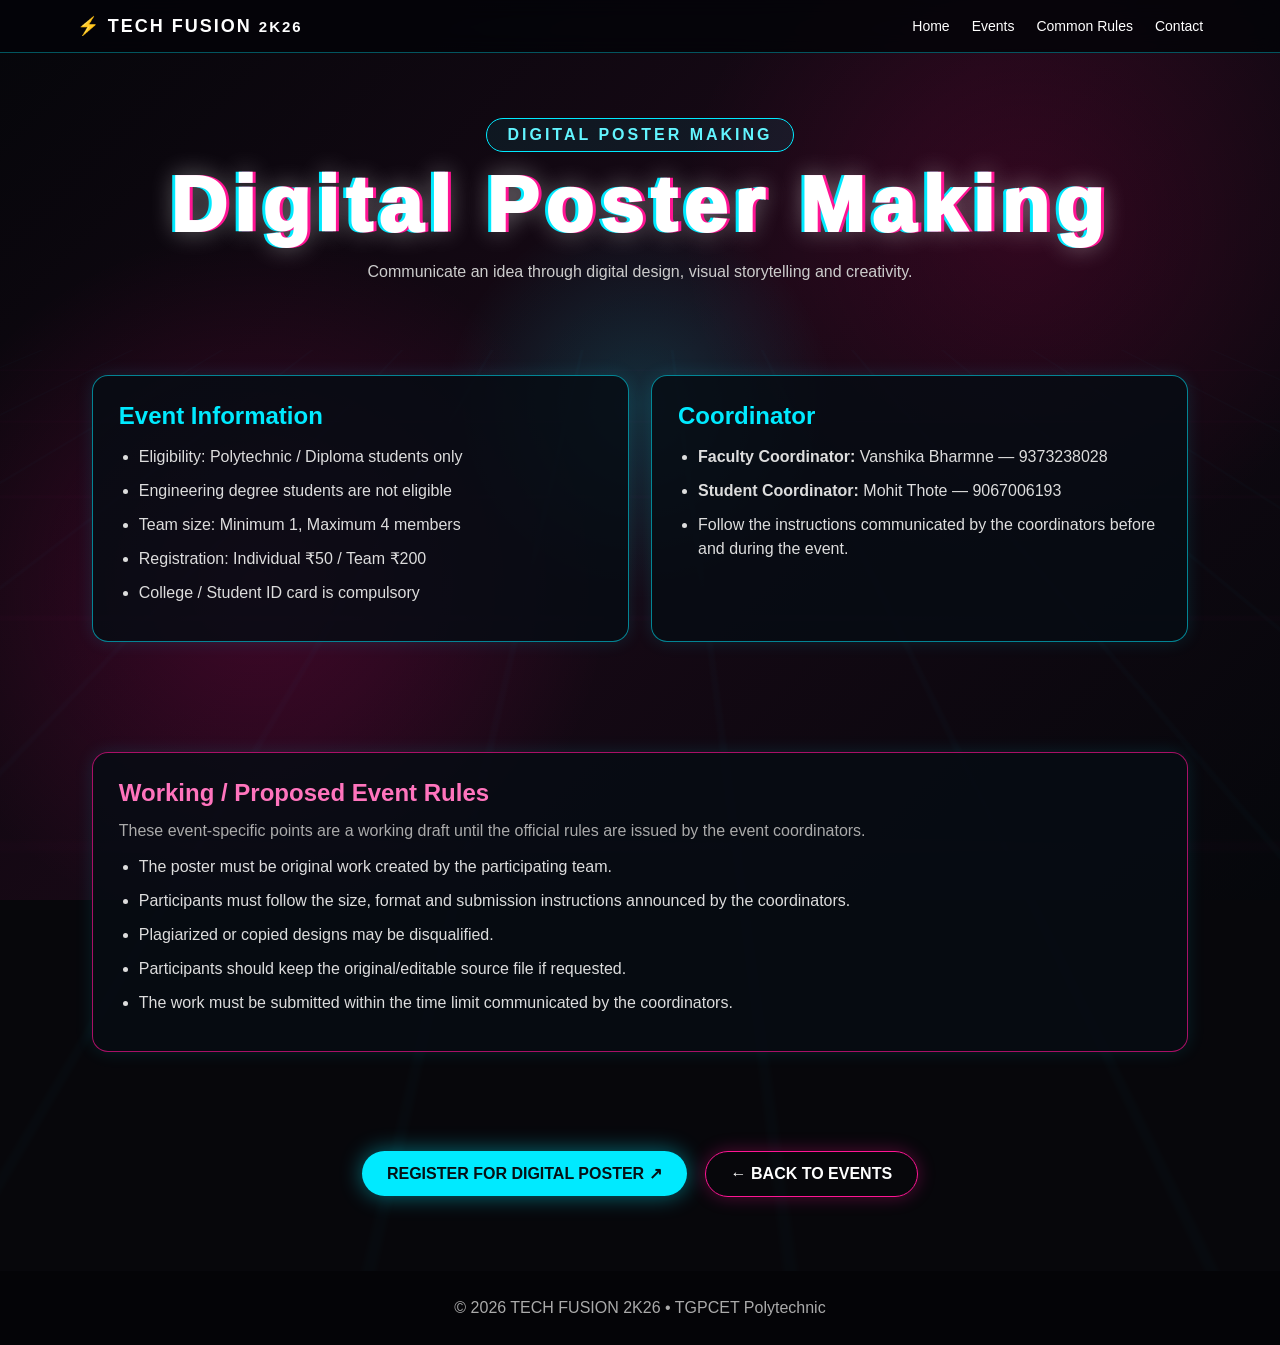
==== digital-poster-making.html @ 626c2833 "Add Digital Poster Making event details page" ====
<!DOCTYPE html><html lang="en"><head><meta charset="UTF-8"><meta name="viewport" content="width=device-width,initial-scale=1.0"><title>Digital Poster Making | TECH FUSION 2K26</title><link rel="stylesheet" href="style.css"></head><body><header><div class="logo"><span>⚡</span> TECH FUSION <small>2K26</small></div><nav><a href="index.html">Home</a><a href="index.html#events">Events</a><a href="rules.html">Common Rules</a><a href="index.html#contact">Contact</a></nav></header><main><section class="page-hero"><div class="badge">DIGITAL POSTER MAKING</div><h1>Digital Poster Making</h1><p>Communicate an idea through digital design, visual storytelling and creativity.</p></section><section><div class="detail-grid"><div class="panel"><h2>Event Information</h2><ul><li>Eligibility: Polytechnic / Diploma students only</li><li>Engineering degree students are not eligible</li><li>Team size: Minimum 1, Maximum 4 members</li><li>Registration: Individual ₹50 / Team ₹200</li><li>College / Student ID card is compulsory</li></ul></div><div class="panel"><h2>Coordinator</h2><ul><li><b>Faculty Coordinator:</b> Vanshika Bharmne — 9373238028</li><li><b>Student Coordinator:</b> Mohit Thote — 9067006193</li><li>Follow the instructions communicated by the coordinators before and during the event.</li></ul></div></div></section><section><div class="panel notice"><h2>Working / Proposed Event Rules</h2><p style="color:#aaa;margin-bottom:15px">These event-specific points are a working draft until the official rules are issued by the event coordinators.</p><ul><li>The poster must be original work created by the participating team.</li><li>Participants must follow the size, format and submission instructions announced by the coordinators.</li><li>Plagiarized or copied designs may be disqualified.</li><li>Participants should keep the original/editable source file if requested.</li><li>The work must be submitted within the time limit communicated by the coordinators.</li></ul></div></section><div class="cta"><a class="btn" href="https://docs.google.com/forms/d/e/1FAIpQLScpeavY32d7cDgnq_lv7h-IvRZpEYL2yHkDqorYprxxBTREJQ/viewform?usp=header" target="_blank">REGISTER FOR DIGITAL POSTER ↗</a><a class="btn alt" href="index.html">← BACK TO EVENTS</a></div></main><footer>© 2026 TECH FUSION 2K26 • TGPCET Polytechnic</footer></body></html>
---- style.css ----
*{box-sizing:border-box;margin:0;padding:0}
html{scroll-behavior:smooth}
body{font-family:Arial,Helvetica,sans-serif;color:#fff;background:#07070b;overflow-x:hidden}
body:before{content:"";position:fixed;inset:0;z-index:-2;background:radial-gradient(circle at 50% 45%,rgba(0,238,255,.16),transparent 24%),radial-gradient(circle at 20% 65%,rgba(255,0,130,.18),transparent 30%),radial-gradient(circle at 80% 25%,rgba(255,0,110,.13),transparent 28%),linear-gradient(135deg,#05060a,#180916 48%,#05070b)}
body:after{content:"";position:fixed;inset:0;z-index:-1;opacity:.3;background-image:linear-gradient(90deg,transparent 49%,rgba(0,220,255,.15) 50%,transparent 51%),linear-gradient(0deg,transparent 49%,rgba(255,0,130,.12) 50%,transparent 51%);background-size:70px 70px;transform:perspective(500px) rotateX(55deg) scale(1.8) translateY(35%)}
header{padding:15px 6%;display:flex;align-items:center;justify-content:space-between;background:rgba(4,4,8,.88);border-bottom:1px solid rgba(0,238,255,.35);position:sticky;top:0;z-index:10;backdrop-filter:blur(10px)}
.logo{font-weight:900;letter-spacing:2px;font-size:18px}.logo span{color:#00eaff}
nav a{color:#fff;text-decoration:none;margin-left:22px;font-size:14px}nav a:hover{color:#00eaff}
main{min-height:80vh}.hero{text-align:center;padding:45px 5% 55px}
.poster-wrap{max-width:1100px;margin:0 auto 28px;border:2px solid #00eaff;border-radius:18px;padding:7px;background:#05060a;box-shadow:0 0 30px rgba(0,234,255,.35),0 0 60px rgba(255,21,148,.18)}
.poster-wrap img{display:block;width:100%;height:auto;border-radius:10px}
.badge{display:inline-block;padding:7px 20px;border:1px solid #00eaff;border-radius:30px;color:#62f5ff;background:rgba(0,234,255,.07);letter-spacing:3px;font-weight:bold}
h1{margin:18px 0 6px;font-size:clamp(48px,9vw,110px);font-weight:1000;letter-spacing:7px;line-height:.9;color:#fff;text-shadow:3px 0 #ff1493,-3px 0 #00eaff,0 0 25px rgba(255,255,255,.4)}
.year{font-size:28px;letter-spacing:5px;color:#ff8fc8;font-weight:bold}.hero p{max-width:760px;margin:22px auto;color:#ddd;font-size:17px;line-height:1.7}
.btn,.register{display:inline-block;margin:9px;padding:13px 25px;border-radius:30px;text-decoration:none;font-weight:800;color:#061015;background:#00eaff;box-shadow:0 0 22px rgba(0,234,255,.45)}
.btn.alt{background:transparent;color:#fff;border:1px solid #ff1594;box-shadow:0 0 18px rgba(255,21,148,.3)}
section{padding:55px 6%;max-width:1250px;margin:auto}.title{text-align:center;margin-bottom:32px}.title h2{font-size:34px;letter-spacing:3px}.title p{color:#aaa;margin-top:8px}
.events{display:grid;grid-template-columns:repeat(2,1fr);gap:24px}.card{padding:28px;border-radius:18px;background:rgba(7,13,20,.84);border:2px solid #00eaff;box-shadow:0 0 18px rgba(0,234,255,.3),inset 0 0 25px rgba(0,234,255,.05);position:relative;overflow:hidden;transition:.25s}.card:hover{transform:translateY(-5px);box-shadow:0 0 30px rgba(0,234,255,.5)}
.card:before{content:"";position:absolute;top:0;left:0;width:100%;height:4px;background:linear-gradient(90deg,#00eaff,#ff1594)}.card h3{font-size:24px;margin-bottom:12px;letter-spacing:1px}.card p{color:#ccc;line-height:1.6}.meta{display:flex;gap:10px;flex-wrap:wrap;margin:17px 0}.tag{padding:7px 12px;border-radius:20px;background:#181a26;border:1px solid #ff1594;color:#fff;font-size:13px}.coordinator{margin-top:14px;color:#9ffaff;font-size:14px;line-height:1.7}
.register{margin-top:17px;background:#ff1594;color:#fff;box-shadow:0 0 18px rgba(255,21,148,.35)}
.info{display:grid;grid-template-columns:repeat(3,1fr);gap:20px}.info-box{padding:24px;border-radius:15px;text-align:center;background:rgba(255,255,255,.04);border:1px solid rgba(255,21,148,.5)}.info-box strong{display:block;font-size:22px;color:#00eaff;margin-bottom:8px}
.contact{background:linear-gradient(90deg,rgba(180,0,30,.75),rgba(80,0,35,.7));border-top:2px solid #fff;border-bottom:2px solid #ff1594}.contact-grid{display:grid;grid-template-columns:1fr 1fr;gap:30px}.contact p{margin:8px 0;color:#eee}
.page-hero{text-align:center;padding:65px 6% 35px}.page-hero h1{font-size:clamp(38px,7vw,78px);margin-bottom:18px}.page-hero p{max-width:800px;margin:auto;color:#ccc;line-height:1.7}
.detail-grid{display:grid;grid-template-columns:1fr 1fr;gap:22px}.panel{padding:26px;border-radius:16px;background:rgba(7,13,20,.84);border:1px solid rgba(0,234,255,.55);box-shadow:0 0 18px rgba(0,234,255,.12)}.panel h2{color:#00eaff;margin-bottom:15px}.panel ul{padding-left:20px}.panel li{margin:10px 0;color:#ddd;line-height:1.5}.notice{border-color:rgba(255,21,148,.65)}.notice h2{color:#ff74bd}.cta{text-align:center;padding:35px 6% 65px}
footer{text-align:center;padding:28px;color:#aaa;background:#040407}
@media(max-width:700px){header{padding:13px 5%}nav{display:none}.hero{padding-top:30px}h1{font-size:48px;letter-spacing:3px}.events,.info,.contact-grid,.detail-grid{grid-template-columns:1fr}section{padding:42px 5%}.poster-wrap{border-radius:12px;padding:4px}}
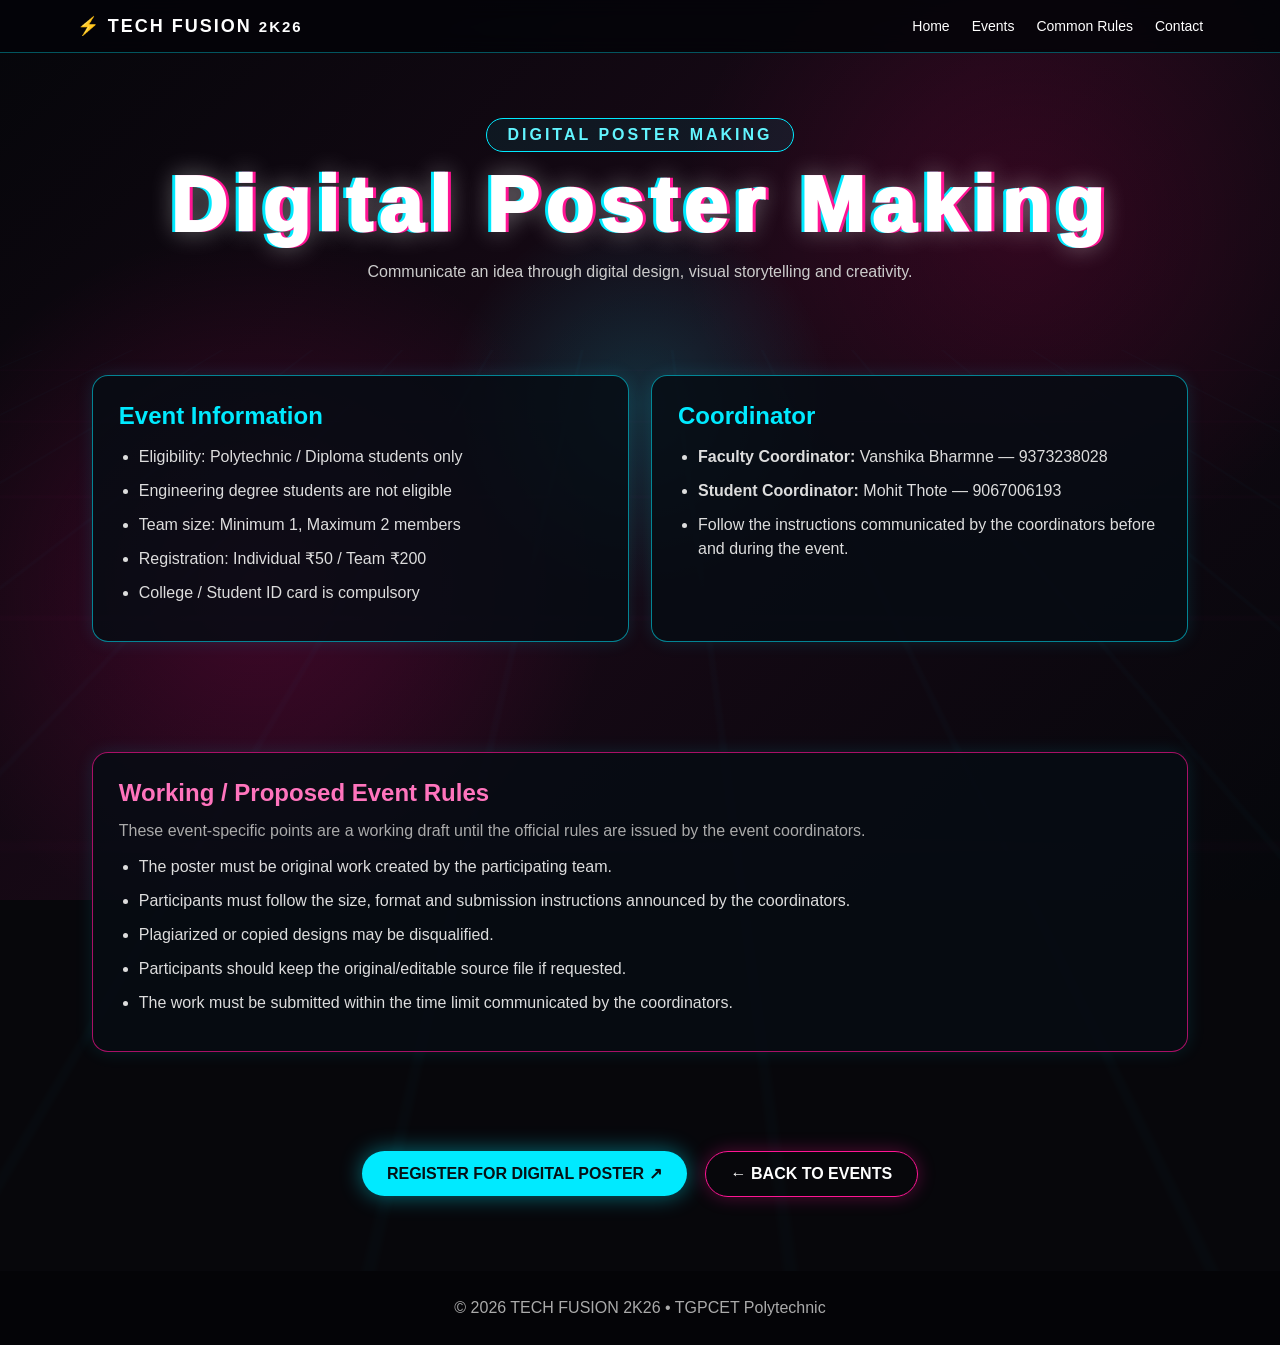
==== commit 28964937: "Update Digital Poster Making team size to 1-2" ====
--- a/digital-poster-making.html
+++ b/digital-poster-making.html
@@ -1 +1 @@
-<!DOCTYPE html><html lang="en"><head><meta charset="UTF-8"><meta name="viewport" content="width=device-width,initial-scale=1.0"><title>Digital Poster Making | TECH FUSION 2K26</title><link rel="stylesheet" href="style.css"></head><body><header><div class="logo"><span>⚡</span> TECH FUSION <small>2K26</small></div><nav><a href="index.html">Home</a><a href="index.html#events">Events</a><a href="rules.html">Common Rules</a><a href="index.html#contact">Contact</a></nav></header><main><section class="page-hero"><div class="badge">DIGITAL POSTER MAKING</div><h1>Digital Poster Making</h1><p>Communicate an idea through digital design, visual storytelling and creativity.</p></section><section><div class="detail-grid"><div class="panel"><h2>Event Information</h2><ul><li>Eligibility: Polytechnic / Diploma students only</li><li>Engineering degree students are not eligible</li><li>Team size: Minimum 1, Maximum 4 members</li><li>Registration: Individual ₹50 / Team ₹200</li><li>College / Student ID card is compulsory</li></ul></div><div class="panel"><h2>Coordinator</h2><ul><li><b>Faculty Coordinator:</b> Vanshika Bharmne — 9373238028</li><li><b>Student Coordinator:</b> Mohit Thote — 9067006193</li><li>Follow the instructions communicated by the coordinators before and during the event.</li></ul></div></div></section><section><div class="panel notice"><h2>Working / Proposed Event Rules</h2><p style="color:#aaa;margin-bottom:15px">These event-specific points are a working draft until the official rules are issued by the event coordinators.</p><ul><li>The poster must be original work created by the participating team.</li><li>Participants must follow the size, format and submission instructions announced by the coordinators.</li><li>Plagiarized or copied designs may be disqualified.</li><li>Participants should keep the original/editable source file if requested.</li><li>The work must be submitted within the time limit communicated by the coordinators.</li></ul></div></section><div class="cta"><a class="btn" href="https://docs.google.com/forms/d/e/1FAIpQLScpeavY32d7cDgnq_lv7h-IvRZpEYL2yHkDqorYprxxBTREJQ/viewform?usp=header" target="_blank">REGISTER FOR DIGITAL POSTER ↗</a><a class="btn alt" href="index.html">← BACK TO EVENTS</a></div></main><footer>© 2026 TECH FUSION 2K26 • TGPCET Polytechnic</footer></body></html>+<!DOCTYPE html><html lang="en"><head><meta charset="UTF-8"><meta name="viewport" content="width=device-width,initial-scale=1.0"><title>Digital Poster Making | TECH FUSION 2K26</title><link rel="stylesheet" href="style.css"></head><body><header><div class="logo"><span>⚡</span> TECH FUSION <small>2K26</small></div><nav><a href="index.html">Home</a><a href="index.html#events">Events</a><a href="rules.html">Common Rules</a><a href="index.html#contact">Contact</a></nav></header><main><section class="page-hero"><div class="badge">DIGITAL POSTER MAKING</div><h1>Digital Poster Making</h1><p>Communicate an idea through digital design, visual storytelling and creativity.</p></section><section><div class="detail-grid"><div class="panel"><h2>Event Information</h2><ul><li>Eligibility: Polytechnic / Diploma students only</li><li>Engineering degree students are not eligible</li><li>Team size: Minimum 1, Maximum 2 members</li><li>Registration: Individual ₹50 / Team ₹200</li><li>College / Student ID card is compulsory</li></ul></div><div class="panel"><h2>Coordinator</h2><ul><li><b>Faculty Coordinator:</b> Vanshika Bharmne — 9373238028</li><li><b>Student Coordinator:</b> Mohit Thote — 9067006193</li><li>Follow the instructions communicated by the coordinators before and during the event.</li></ul></div></div></section><section><div class="panel notice"><h2>Working / Proposed Event Rules</h2><p style="color:#aaa;margin-bottom:15px">These event-specific points are a working draft until the official rules are issued by the event coordinators.</p><ul><li>The poster must be original work created by the participating team.</li><li>Participants must follow the size, format and submission instructions announced by the coordinators.</li><li>Plagiarized or copied designs may be disqualified.</li><li>Participants should keep the original/editable source file if requested.</li><li>The work must be submitted within the time limit communicated by the coordinators.</li></ul></div></section><div class="cta"><a class="btn" href="https://docs.google.com/forms/d/e/1FAIpQLScpeavY32d7cDgnq_lv7h-IvRZpEYL2yHkDqorYprxxBTREJQ/viewform?usp=header" target="_blank">REGISTER FOR DIGITAL POSTER ↗</a><a class="btn alt" href="index.html">← BACK TO EVENTS</a></div></main><footer>© 2026 TECH FUSION 2K26 • TGPCET Polytechnic</footer></body></html>
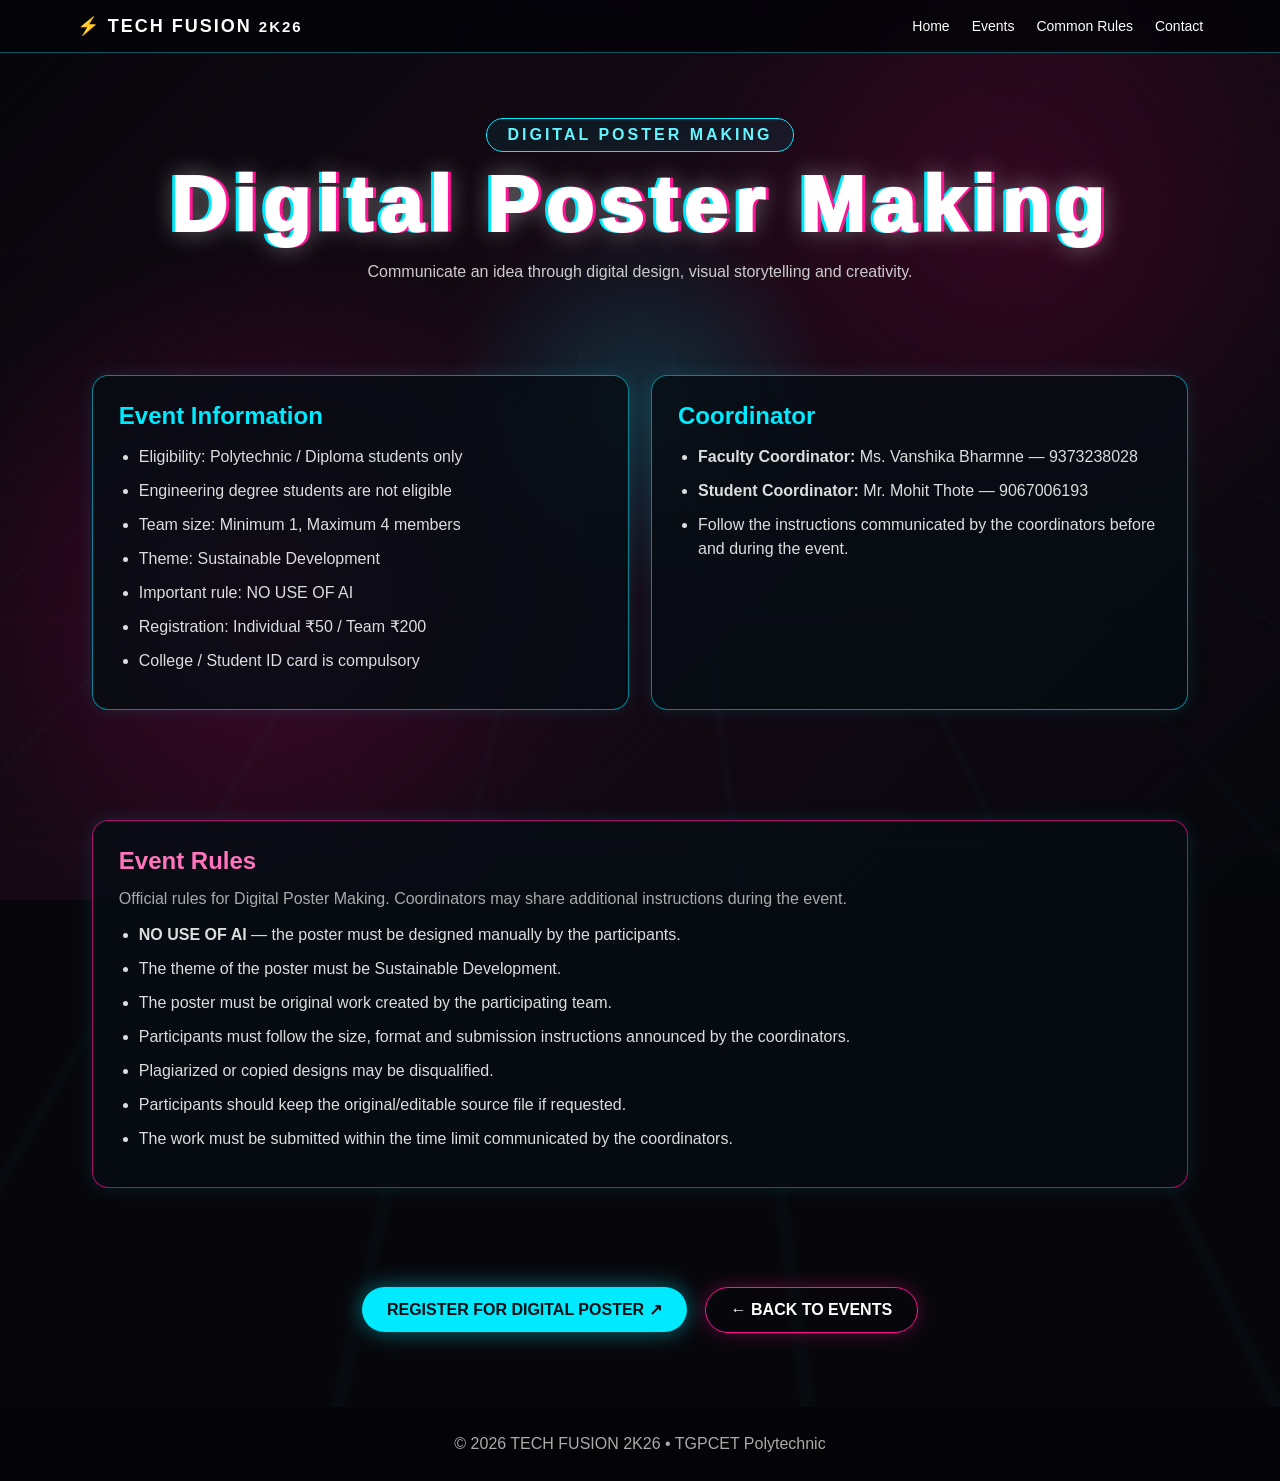
==== commit c4a1ac0a: "Update all Tech Fusion event pages and quiz navigation" ====
--- a/digital-poster-making.html
+++ b/digital-poster-making.html
@@ -1 +1 @@
-<!DOCTYPE html><html lang="en"><head><meta charset="UTF-8"><meta name="viewport" content="width=device-width,initial-scale=1.0"><title>Digital Poster Making | TECH FUSION 2K26</title><link rel="stylesheet" href="style.css"></head><body><header><div class="logo"><span>⚡</span> TECH FUSION <small>2K26</small></div><nav><a href="index.html">Home</a><a href="index.html#events">Events</a><a href="rules.html">Common Rules</a><a href="index.html#contact">Contact</a></nav></header><main><section class="page-hero"><div class="badge">DIGITAL POSTER MAKING</div><h1>Digital Poster Making</h1><p>Communicate an idea through digital design, visual storytelling and creativity.</p></section><section><div class="detail-grid"><div class="panel"><h2>Event Information</h2><ul><li>Eligibility: Polytechnic / Diploma students only</li><li>Engineering degree students are not eligible</li><li>Team size: Minimum 1, Maximum 2 members</li><li>Registration: Individual ₹50 / Team ₹200</li><li>College / Student ID card is compulsory</li></ul></div><div class="panel"><h2>Coordinator</h2><ul><li><b>Faculty Coordinator:</b> Vanshika Bharmne — 9373238028</li><li><b>Student Coordinator:</b> Mohit Thote — 9067006193</li><li>Follow the instructions communicated by the coordinators before and during the event.</li></ul></div></div></section><section><div class="panel notice"><h2>Working / Proposed Event Rules</h2><p style="color:#aaa;margin-bottom:15px">These event-specific points are a working draft until the official rules are issued by the event coordinators.</p><ul><li>The poster must be original work created by the participating team.</li><li>Participants must follow the size, format and submission instructions announced by the coordinators.</li><li>Plagiarized or copied designs may be disqualified.</li><li>Participants should keep the original/editable source file if requested.</li><li>The work must be submitted within the time limit communicated by the coordinators.</li></ul></div></section><div class="cta"><a class="btn" href="https://docs.google.com/forms/d/e/1FAIpQLScpeavY32d7cDgnq_lv7h-IvRZpEYL2yHkDqorYprxxBTREJQ/viewform?usp=header" target="_blank">REGISTER FOR DIGITAL POSTER ↗</a><a class="btn alt" href="index.html">← BACK TO EVENTS</a></div></main><footer>© 2026 TECH FUSION 2K26 • TGPCET Polytechnic</footer></body></html>+<!DOCTYPE html><html lang="en"><head><meta charset="UTF-8"><meta name="viewport" content="width=device-width,initial-scale=1.0"><title>Digital Poster Making | TECH FUSION 2K26</title><link rel="stylesheet" href="style.css"></head><body><header><div class="logo"><span>⚡</span> TECH FUSION <small>2K26</small></div><nav><a href="index.html">Home</a><a href="index.html#events">Events</a><a href="rules.html">Common Rules</a><a href="index.html#contact">Contact</a></nav></header><main><section class="page-hero"><div class="badge">DIGITAL POSTER MAKING</div><h1>Digital Poster Making</h1><p>Communicate an idea through digital design, visual storytelling and creativity.</p></section><section><div class="detail-grid"><div class="panel"><h2>Event Information</h2><ul><li>Eligibility: Polytechnic / Diploma students only</li><li>Engineering degree students are not eligible</li><li>Team size: Minimum 1, Maximum 4 members</li><li>Theme: Sustainable Development</li><li>Important rule: NO USE OF AI</li><li>Registration: Individual ₹50 / Team ₹200</li><li>College / Student ID card is compulsory</li></ul></div><div class="panel"><h2>Coordinator</h2><ul><li><b>Faculty Coordinator:</b> Ms. Vanshika Bharmne — 9373238028</li><li><b>Student Coordinator:</b> Mr. Mohit Thote — 9067006193</li><li>Follow the instructions communicated by the coordinators before and during the event.</li></ul></div></div></section><section><div class="panel notice"><h2>Event Rules</h2><p style="color:#aaa;margin-bottom:15px">Official rules for Digital Poster Making. Coordinators may share additional instructions during the event.</p><ul><li><b>NO USE OF AI</b> — the poster must be designed manually by the participants.</li><li>The theme of the poster must be Sustainable Development.</li><li>The poster must be original work created by the participating team.</li><li>Participants must follow the size, format and submission instructions announced by the coordinators.</li><li>Plagiarized or copied designs may be disqualified.</li><li>Participants should keep the original/editable source file if requested.</li><li>The work must be submitted within the time limit communicated by the coordinators.</li></ul></div></section><div class="cta"><a class="btn" href="https://docs.google.com/forms/d/e/1FAIpQLScpeavY32d7cDgnq_lv7h-IvRZpEYL2yHkDqorYprxxBTREJQ/viewform?usp=header" target="_blank" rel="noopener">REGISTER FOR DIGITAL POSTER ↗</a><a class="btn alt" href="index.html">← BACK TO EVENTS</a></div></main><footer>© 2026 TECH FUSION 2K26 • TGPCET Polytechnic</footer></body></html>
